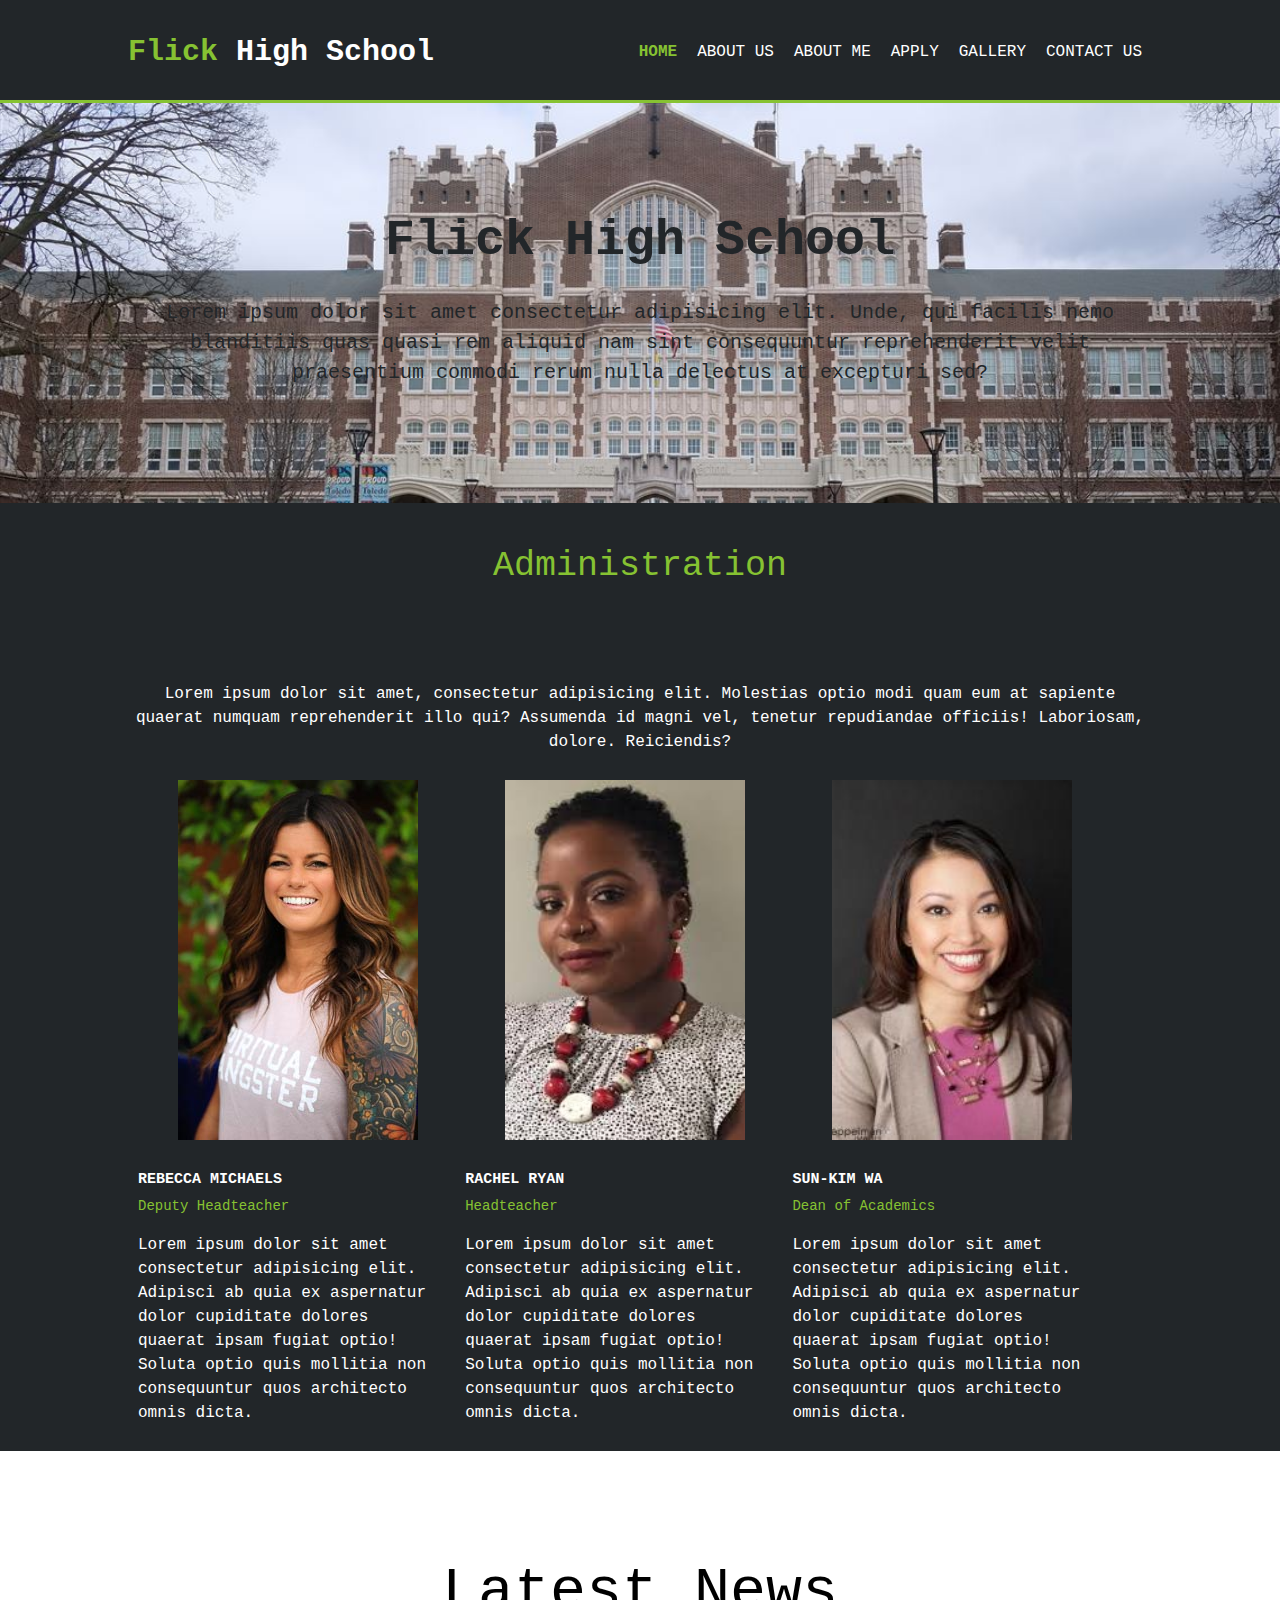
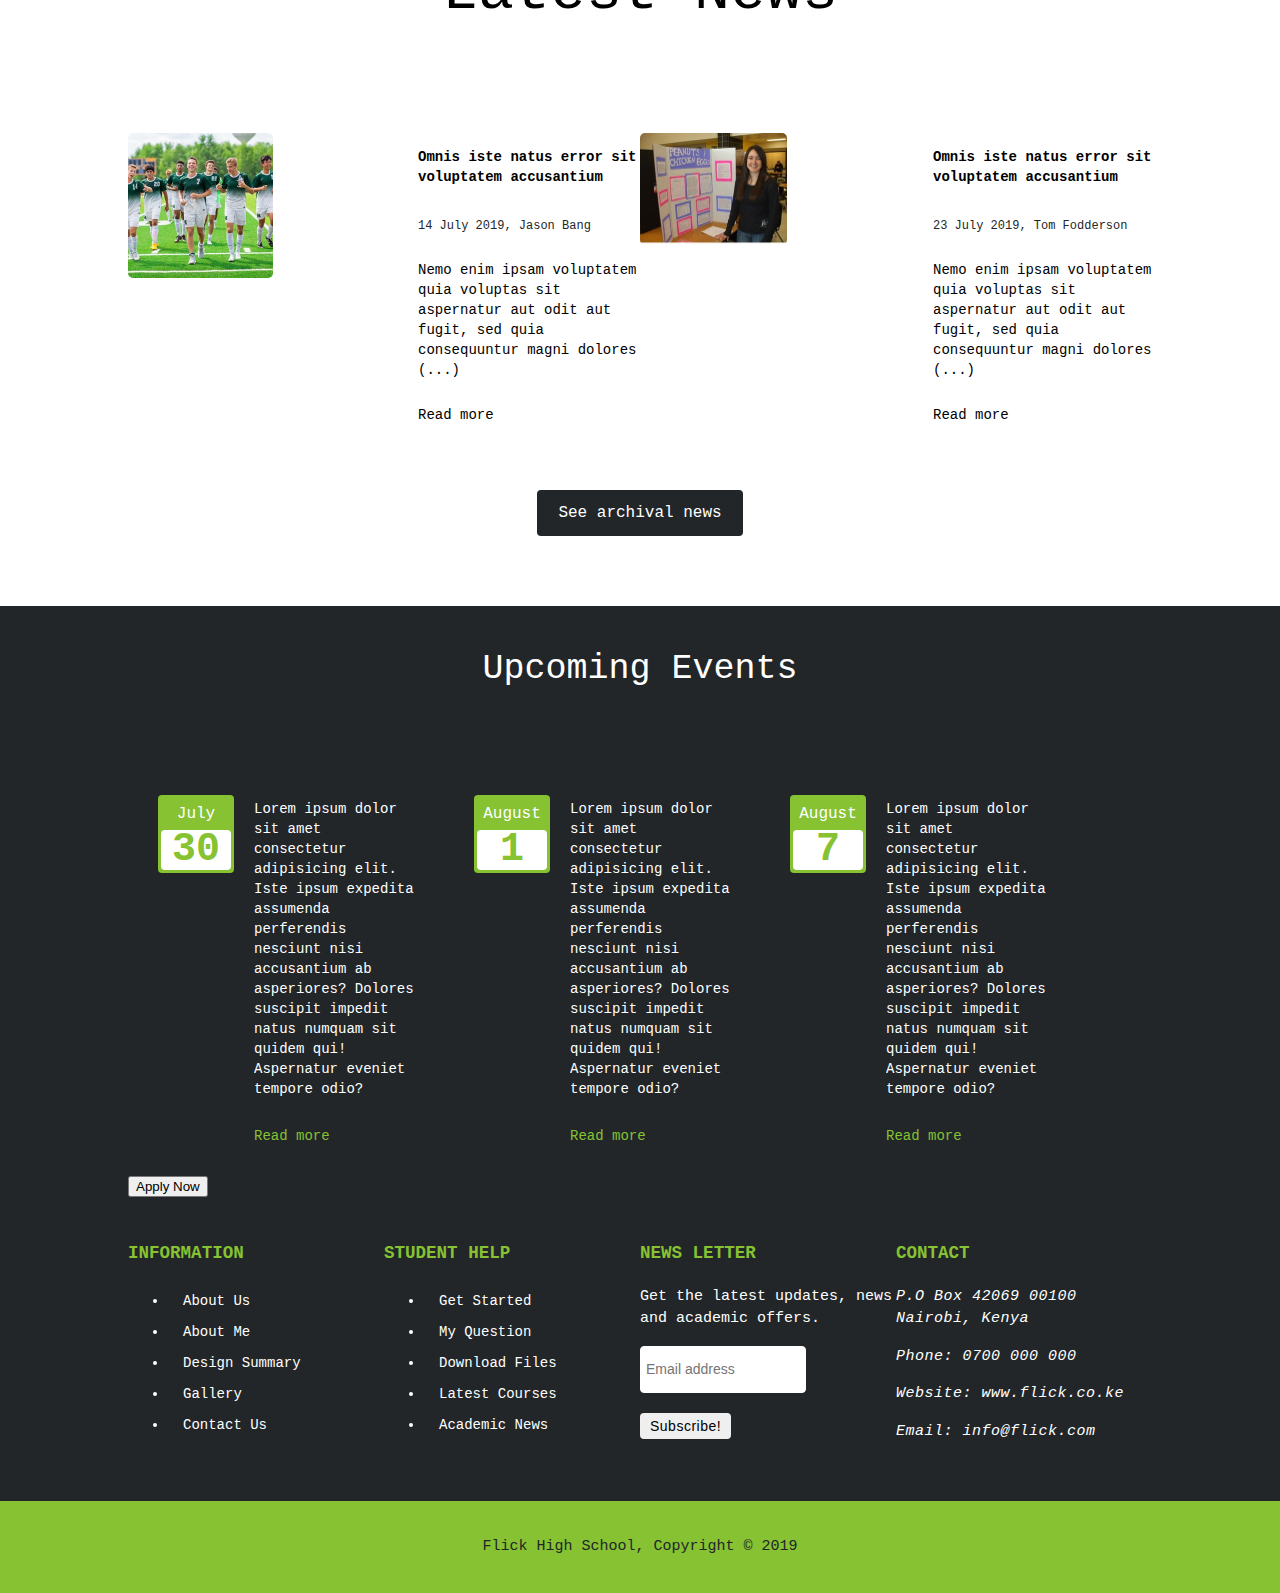
==== index.html @ 2f9829b1 "Minor modifications" ====
<!DOCTYPE html>
<html lang="en">

<head>
    <meta charset="UTF-8">
    <meta name="viewport" content="width=device-width, initial-scale=1.0">
    <meta http-equiv="X-UA-Compatible" content="ie=edge">
    <title>Flick High School | Welcome</title>
    <link rel="stylesheet" href="./resources/css/styles.css">
</head>

<body>
    <header>
        <div class="container">
            <div id="navbar">
                <h1><span class="highlight">Flick </span>High School</h1>
            </div>
            <nav>
                <ul>
                    <li class="current"><a href="index.html">Home</a></li>
                    <li><a href="about.html">About Us</a></li>
                    <li><a href="">About Me</a></li>
                    <li><a href="">Apply</a></li>
                    <li><a href="">Gallery</a></li>
                    <li><a href="">Contact Us</a></li>
                </ul>
            </nav>
        </div>
    </header>

    <section id="showcase">
        <div class="container">
            <h1>Flick High School</h1>
            <p>Lorem ipsum dolor sit amet consectetur adipisicing elit. Unde, qui facilis nemo blanditiis quas quasi rem
                aliquid nam sint consequuntur reprehenderit velit praesentium commodi rerum nulla delectus at excepturi
                sed?</p>
        </div>
    </section>

    <section id="teachers">
        <div class="container">
            <div class="teacher-title">
                <h2>Administration</h2>
                <p>Lorem ipsum dolor sit amet, consectetur adipisicing elit. Molestias optio modi quam eum at sapiente
                    quaerat numquam reprehenderit illo qui? Assumenda id magni vel, tenetur repudiandae officiis!
                    Laboriosam, dolore. Reiciendis?</p>
            </div>
            <div class="single-teacher">
                <figure class="single-teacher-img">
                    <img src="./resources/img/rebecca.jpg" alt="">
                </figure>
                <div class="single-teacher-content">
                    <h4>Rebecca Michaels</h4>
                    <span>Deputy Headteacher</span>
                    <p>Lorem ipsum dolor sit amet consectetur adipisicing elit. Adipisci ab quia ex aspernatur dolor
                        cupiditate dolores quaerat ipsam fugiat optio! Soluta optio quis mollitia non consequuntur quos
                        architecto omnis dicta.</p>
                </div>
            </div>
            <div class="single-teacher">
                <figure class="single-teacher-img">
                    <img src="./resources/img/rachel.jpeg" alt="">
                </figure>
                <div class="single-teacher-content">
                    <h4>Rachel Ryan</h4>
                    <span>Headteacher</span>
                    <p>Lorem ipsum dolor sit amet consectetur adipisicing elit. Adipisci ab quia ex aspernatur dolor
                        cupiditate dolores quaerat ipsam fugiat optio! Soluta optio quis mollitia non consequuntur quos
                        architecto omnis dicta.</p>
                </div>
            </div>
            <div class="single-teacher">
                <figure class="single-teacher-img">
                    <img src="./resources/img/sun.jpg" alt="">
                </figure>
                <div class="single-teacher-content">
                    <h4>Sun-Kim Wa</h4>
                    <span>Dean of Academics</span>
                    <p>Lorem ipsum dolor sit amet consectetur adipisicing elit. Adipisci ab quia ex aspernatur dolor
                        cupiditate dolores quaerat ipsam fugiat optio! Soluta optio quis mollitia non consequuntur quos
                        architecto omnis dicta.</p>
                </div>
            </div>
        </div>
    </section>

    <section class="news">
        <div class="container">
            <h2>Latest News</h2>
            <article>
                <div class="pic"><img src="./resources/img/soccer.jpg" alt=""></div>
                <div class="info">
                    <h4>Omnis iste natus error sit voluptatem accusantium </h4>
                    <p class="date">14 July 2019, Jason Bang</p>
                    <p>Nemo enim ipsam voluptatem quia voluptas sit aspernatur aut odit aut fugit, sed quia consequuntur
                        magni dolores (...)</p>
                    <a class="more" href="#">Read more</a>
                </div>
            </article>
            <article>
                <div class="pic"><img src="./resources/img/sciencefair.jpg" alt=""></div>
                <div class="info">
                    <h4>Omnis iste natus error sit voluptatem accusantium </h4>
                    <p class="date">23 July 2019, Tom Fodderson</p>
                    <p>Nemo enim ipsam voluptatem quia voluptas sit aspernatur aut odit aut fugit, sed quia consequuntur
                        magni dolores (...)</p>
                    <a class="more" href="#">Read more</a>
                </div>
            </article>
            <div class="btn-holder">
                <a class="btn" href="#">See archival news</a>
            </div>
        </div>
    </section>

    <section class="events">
        <div class="container">
            <h2>Upcoming Events</h2>
            <article>
                <div class="current-date">
                    <p>July</p>
                    <p class="date">30</p>
                </div>
                <div class="info">
                    <p>Lorem ipsum dolor sit amet consectetur adipisicing elit. Iste ipsum expedita assumenda
                        perferendis nesciunt nisi accusantium ab asperiores? Dolores suscipit impedit natus numquam sit
                        quidem qui! Aspernatur eveniet tempore odio?</p>
                    <a class="more" href="#">Read more</a>
                </div>
            </article>
            <article>
                <div class="current-date">
                    <p>August</p>
                    <p class="date">1</p>
                </div>
                <div class="info">
                    <p>Lorem ipsum dolor sit amet consectetur adipisicing elit. Iste ipsum expedita assumenda
                        perferendis nesciunt nisi accusantium ab asperiores? Dolores suscipit impedit natus numquam sit
                        quidem qui! Aspernatur eveniet tempore odio?</p>
                    <a class="more" href="#">Read more</a>
                </div>
            </article>
            <article>
                <div class="current-date">
                    <p>August</p>
                    <p class="date">7</p>
                </div>
                <div class="info">
                    <p>Lorem ipsum dolor sit amet consectetur adipisicing elit. Iste ipsum expedita assumenda
                        perferendis nesciunt nisi accusantium ab asperiores? Dolores suscipit impedit natus numquam sit
                        quidem qui! Aspernatur eveniet tempore odio?</p>
                    <a class="more" href="#">Read more</a>
                </div>
            </article>
        </div>
    </section>

    <section id="apply-button">
        <div class="container">
            <button class="apply-btn">Apply Now</button>
        </div>
    </section>

    <section id="bottom-banner">
        <div class="container">
            <div class="banner-widget">
                <h3>Information</h3>
                <ul>
                    <li><a href="">About Us</a></li>
                    <li><a href="">About Me</a></li>
                    <li><a href="">Design Summary</a></li>
                    <li><a href="">Gallery</a></li>
                    <li><a href="">Contact Us</a></li>
                </ul>
            </div>
            <div class="banner-widget">
                <h3>Student Help</h3>
                <ul>
                    <li><a href="">Get Started</a></li>
                    <li><a href="">My Question</a></li>
                    <li><a href="">Download Files</a></li>
                    <li><a href="">Latest Courses</a></li>
                    <li><a href="">Academic News</a></li>
                </ul>
            </div>
            <div class="banner-widget">
                <h3>News Letter</h3>
                <p>Get the latest updates, news and academic offers.</p>
                <form class="subscribe-form">
                    <input type="email" placeholder="Email address">
                    <button class="subscribe-btn" type="submit">Subscribe!</button>
                </form>
            </div>
            <div class="banner-widget">
                <h3>Contact</h3>
                <address>
                    <p>P.O Box 42069 00100 Nairobi, Kenya</p>
                    <p>Phone: 0700 000 000</p>
                    <p>Website: www.flick.co.ke</p>
                    <p>Email: info@flick.com</p>
                </address>
            </div>
        </div>
    </section>

    <footer>
        <p>Flick High School, Copyright &copy; 2019</p>
    </footer>
</body>

</html>
---- resources/css/styles.css ----
body {
    font: 15px/1.5 'Courier New', Courier, monospace;
    padding: 0;
    margin: 0;
    background-color: #222629
}

/*Global*/

.container {
    width: 80%;
    margin: auto;
    overflow: hidden;
}

/*Header*/

header {
    background: #222629;
    color: #ffffff;
    padding-top: 30px;
    min-height: 70px;
    border-bottom: #86C232 3px solid;
}

header a {
    color: #ffffff;
    text-decoration: none;
    text-transform: uppercase;
    font-size: 16px;
}

header ul {
    margin: 0;
    padding: 0;
}

header li {
    float: left;
    display: inline;
    padding: 0 10px;
}

header #navbar {
    float: left;
}

header #navbar h1 {
    margin: 0;
}

header nav {
    float: right;
    margin-top: 10px;
}

header .highlight, header .current a {
    color: #86C232;
    font-weight: bold;
}

header a:hover {
    color: #86C232;
    font-weight: bold;
}

/*Showcase*/

#showcase {
    background: url("../img/showcase.jpeg") no-repeat 0 -100px;
    min-height: 400px;
    text-align: center;
    color: #222629;
    background-size: cover;
}

#showcase h1 {
    margin-top: 100px;
    font-size: 50px;
    margin-bottom: 10px;
}

#showcase p {
    font-size: 20px;
}

/*Banner*/

#banner {
    margin-top: 20px;
}

#banner .box {
    float: left;
    width: 30%;
    padding: 10px;
    text-align: center;
}

#banner .box img {
    width: 90px;
    border-radius: 50%;
    object-fit: cover;
}

#banner .box h3 {
    color: #86C232;
}

#banner .box p {
    color: #ffffff;
}

footer {
    padding: 20px;
    margin-top: 20px;
    color: #222629;
    background-color: #86C232;
    text-align: center;
}

/*Main section of about us*/

#main {
    margin-top: 20px;
    padding: 10px;
    text-align: center;
    color: #ffffff;
    font-size: 18px;
}

#main h1 {
    color: #86C232;
    font-size: 40px;
}

#departments {
    background-color: #ffffff;
}

#departments h1 {
    color: #86C232;
    font-size: 18px;
    text-align: center;
}

#departments p {
    text-align: center;
    font-size: 16px;
}

#gallery div {
    display: inline-block;
}

#facility {
    background-color: #222629;
}

#facilities {
    text-align: center;
}

#facilities h1 {
    color: #86C232;
}

/*Bottom banner*/

#bottom-banner {
    color: #ffffff;
    background-color: #222629;
    padding: 20px;
    display: inline;
}

#bottom-banner .banner-widget {
    float: left;
    width: 25%;
}

#bottom-banner .banner-widget h3 {
    color: #86C232;
    margin-bottom: 20px;
    text-transform: uppercase;
}

#bottom-banner .banner-widget a:hover {
    color: #86C232;
    font-weight: bold;
}

#bottom-banner .banner-widget ul li a {
    color: #ffffff;
    display: inline-block;
    font-size: 14px;
    font-weight: normal;
    padding: 5px 0 5px 15px;
    position: relative;
    text-transform: capitalize;
    transition: all 0.5s;
    text-decoration: none;
    margin: 0;
}

#bottom-banner .banner-widget .subscribe-form input[type="email"] {
    border: 1px solid #ffffff;
    border-radius: 4px;
    color: #000000;
    font-size: 14px;
    height: 35px;
    width: 60%;
    margin-bottom: 20px;
    padding: 5px;
}

#bottom-banner .banner-widget .subscribe-btn {
    color: #000000;
    border: medium none;
    border-radius: 4px;
    font-size: 14px;
    letter-spacing: 0.5px;
    padding: 5px 10px;
}

#bottom-banner .banner-widget address p {
    font-weight: lighter;
    letter-spacing: 0.5px;
}

/*About us */

#about-us {
    color: #222629;
    background-color: #ffffff;
    padding: 20px;
    display: block;
}

#about-us h2 {
    font-size: 35px;
    margin-bottom: 20px;
    text-align: left;
}

#about-us ul {
    margin-left: 25px;
    margin-bottom: 15px;
}

#about-us li {
    line-height: 30px;
    list-style: circle;
    margin-left: 25px;
    margin-bottom: 15px;
}

#about-us .about-us-text {
    display: block;
}

#about-us img {
    float: right;
    width: 45%;
}

.events {
    padding: 30px 0 40px 0;
    display: inline;
}

.events h2 {
    text-align: center;
    font-size: 35px;
    text-transform: capitalize;
    color: #ffffff;
}

.events article {
    width: 25%;
    float: left;
    padding: 0 30px;
    font-size: 14px;
    line-height: 20px;
    padding-bottom: 30px;
    color: #ffffff;
}

.current-date {
    width: 70px;
    float: left;
    border-radius: 4px;
    background-color: #86C232;
    margin-right: 20px;
    margin-top: 10px;
    text-align: center;
    color: #ffffff;
    font-size: 16px;
    padding: 3px;
    line-height: 0px;
}

.current-date .date {
    background-color: #ffffff;
    color: #86C232;
    font-size: 40px;
    border-radius: 4px;
    line-height: 40px;
    margin-top: 5px;
    margin-bottom: 0px;
    font-weight: bold;
}

.events .info {
    overflow: hidden;
}

.events .info p {
    padding-bottom: 13px;
    min-height: 153px;
}

.events .info a {
    color: #86C232;
    text-decoration: none;
}

/*Contact page*/

#contact {
    display: inline;
    padding: 100px 0;
}

#contact .contact-title {
    color: #ffffff;
    text-align: center;
}

#contact h2 {
    font-size: 40px;
}

#contact label {
    display: block;
    color: #ffffff;
}

#contact label .required {
    color: #86C232;
}

#contact input[type="text"], input[type="email"], input[type="url"] {
    border: none;
    border: 1px solid #000000;
    color: #222629;
    margin-bottom: 10px;
    height: 35px;
    padding: 5px;
    width: 100%;
}

#contact button {
    color: #000000;
    border: medium none;
    border-radius: 4px;
    font-size: 14px;
    letter-spacing: 0.5px;
    padding: 5px 10px;
}

/*Teacher section*/

#teachers .single-teacher {
    float: left;
    width: 30%;
    padding: 10px;
}

#teachers .single-teacher-content {
    display: inline-block;
}

#teachers .single-teacher-img {
    display: inline;
    position: relative;
}
#teachers .teacher-title p{
    text-align: center;
    color: #ffffff;
} 

#teachers p {
    font-size: 16px;
    color: #ffffff;
}

#teachers span {
    color: #86C232;
    display: block;
    font-size: 14px;
    margin-bottom: 8px;
    margin-top: 5px;
}

#teachers h2 {
    text-align: center;
    font-size: 35px;
    color: #86C232;
}

#teachers h4 {
    margin-bottom: 0;
    margin-top: 20px;
    text-transform: uppercase;
    color: #ffffff;
}

#teachers img {
    width: 240px;
    height: 360px;
}

/*News*/
.news {
	overflow: hidden;
	background: #ffffff;
    padding: 57px 0 70px 0;
}

.news h1,
h2 {
	color: #000000;
	font-size: 60px;
	line-height: 68px;
	font-weight: 300;
	text-align: center;
	padding-bottom: 53px;
}

.news h1 {
	text-align: left;
    padding-bottom: 18px;
}

.news article {
    float: left;
    width: 50%;
}

.news a{
    text-decoration: none;
}

.news a:hover{
    color: #86C232;
}

.news .pic {
	float: left;
    margin-top: 4px;
}

.news .pic img {
    border-radius: 5px;
    width: 50%;
}

.news .info {
	overflow: hidden;
	color: #000000;
	font-size: 14px;
	line-height: 20px;
}

.news .info h4 {
	color: #000000;
	font-size: 14px;
	line-height: 20px;
    font-weight: bold;
    padding-bottom: 10px;
}

.news .info .date {
	color: #222629;
	font-size: 12px;
	line-height: 20px;
	padding-bottom: 10px;
}

.news .info p {
	padding-bottom: 11px;
}

.news .more {
	padding-right: 23px;
	color: #000000;
}

.more {
	padding-right: 23px;
	color: #000000;
}

.btn-holder {
	text-align: center;
	clear: both;
	padding: 65px 0 0 0;
}

a.btn,
.btn {
	color: #ffffff;
	border-radius: 4px;
	background: #222629;
	font-size: 16px;
	height: 46px;
	line-height: 46px;
	display: inline-block;
	padding: 0 21px;
	border: none;
}

/*Blog*/
#blog{
    padding: 100px 0;
    background-color: #ffffff;
}



#blog article{
    float: left;
    width: 30%;
    padding: 15px;
}

#blog .blog-meta a{
    color: #000000;
    text-decoration: none;
    display: inline-block;
    letter-spacing: 0.5px;
    margin-right: 10px;
}

#blog .blog-meta a:hover{
    color: #86C232;
}

#blog .blog-description a{
    color: #000000;
    text-decoration: none;
    display: inline-block;
    letter-spacing: 0.5px;
    margin-right: 10px;
}

#blog .blog-description a:hover{
    color: #86C232;
}

#blog .blog-title{
    text-align: center;
}

#blog img{
   width: 80%;
   height: 80%
}

#blog .blog-description p {
    font-size: 15px;
    letter-spacing: 0.3px;
    line-height: 1.7;
}
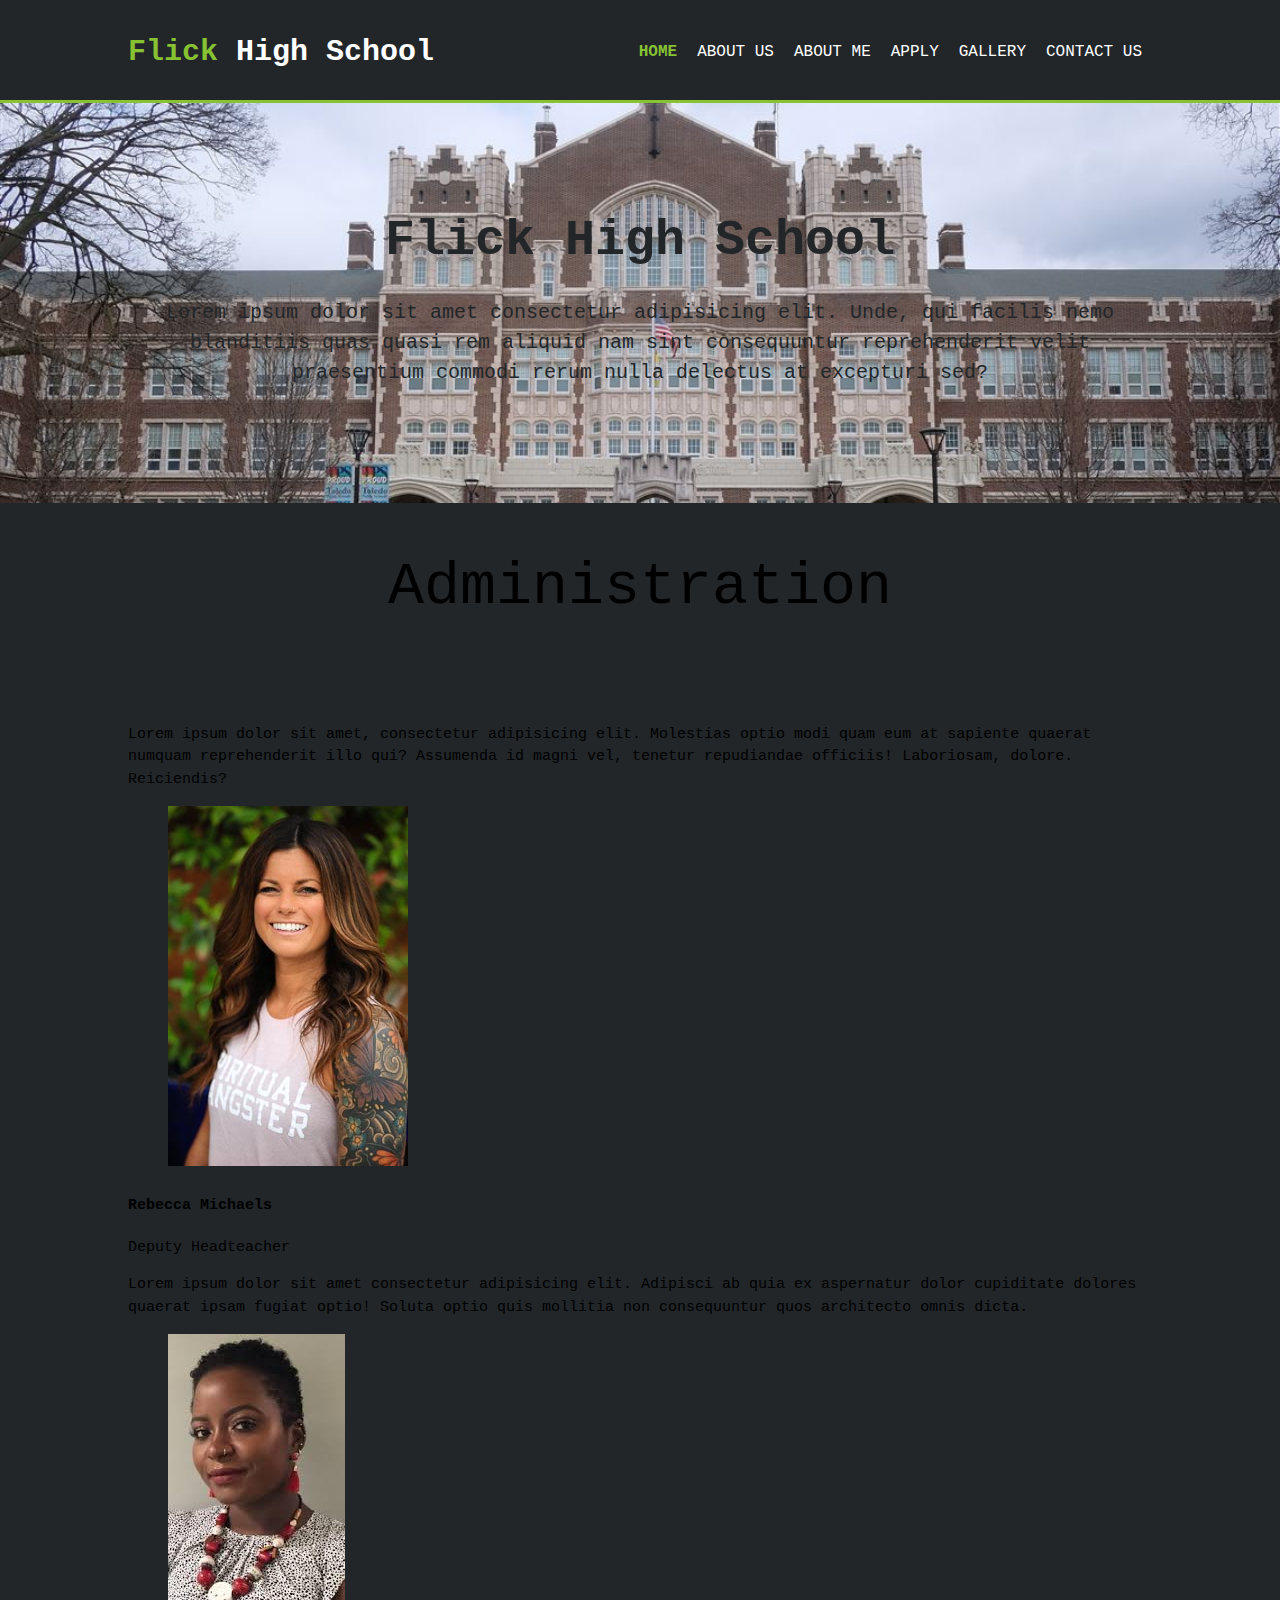
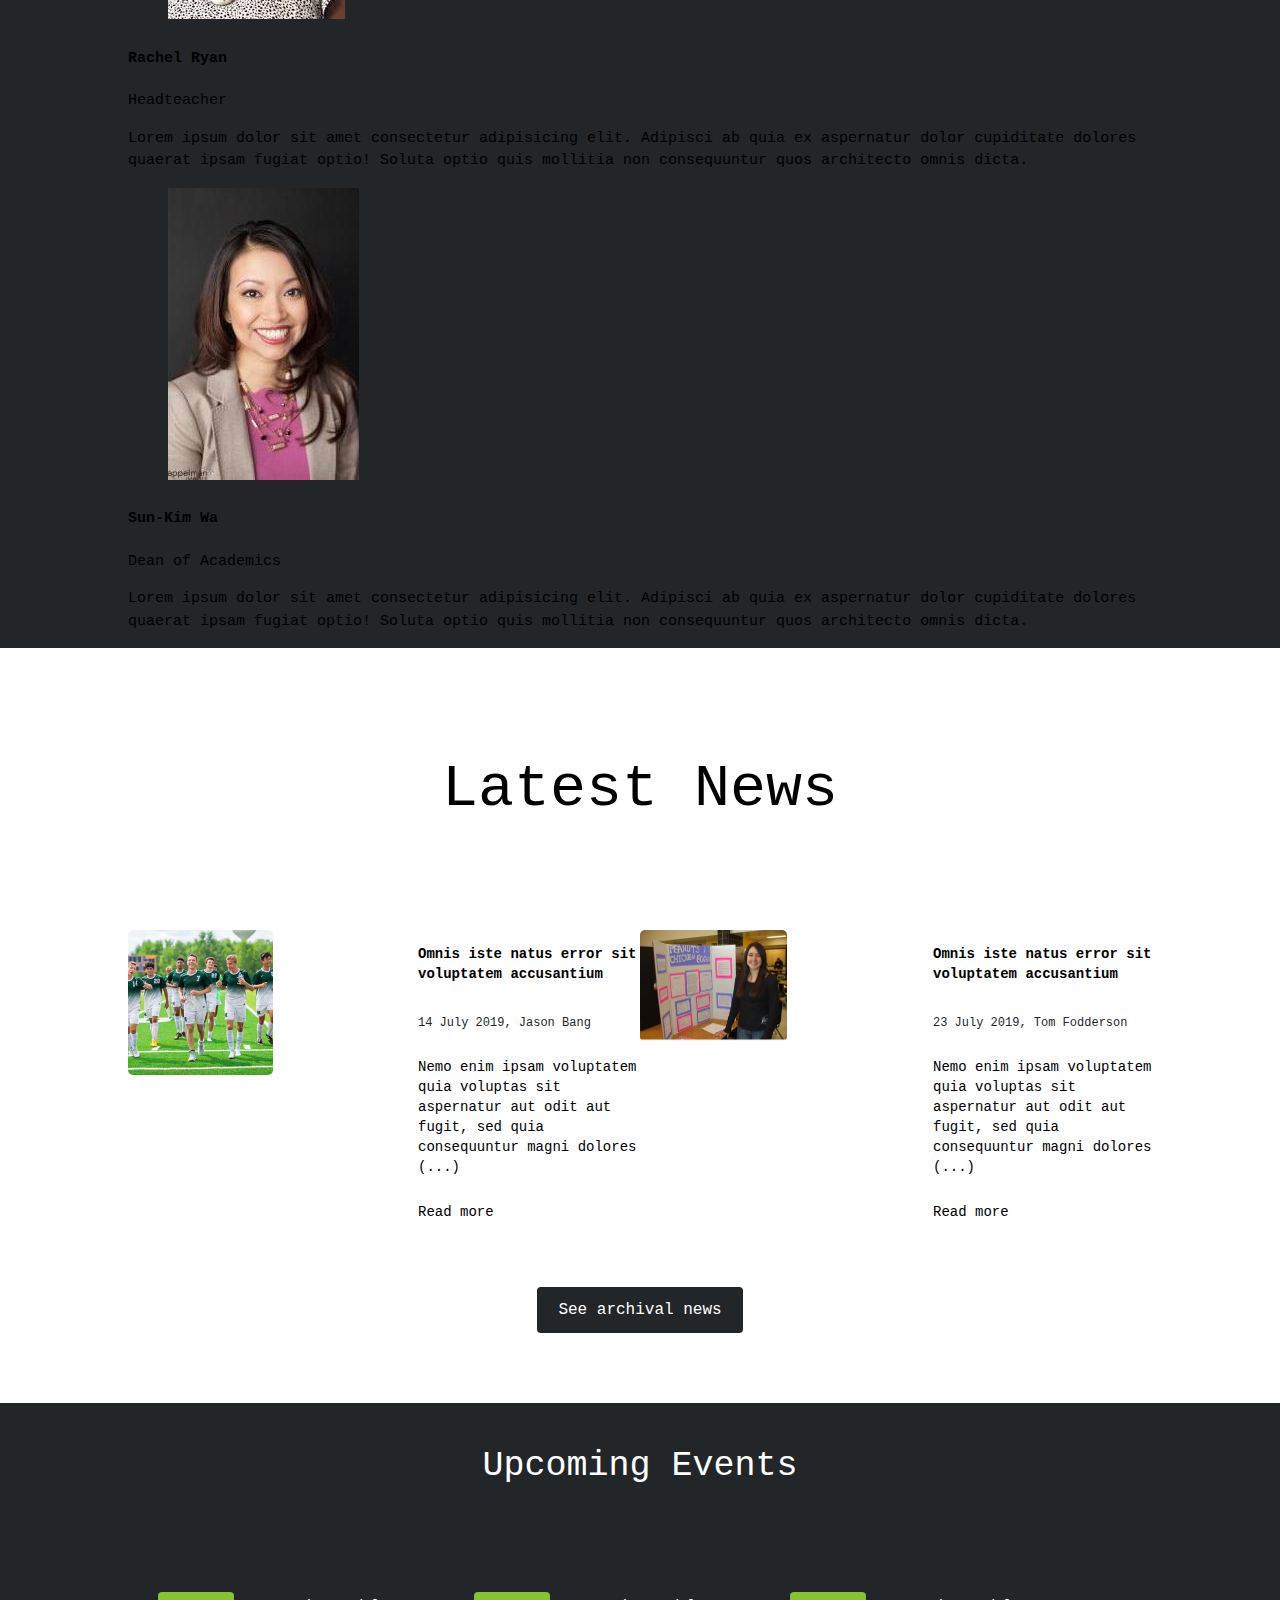
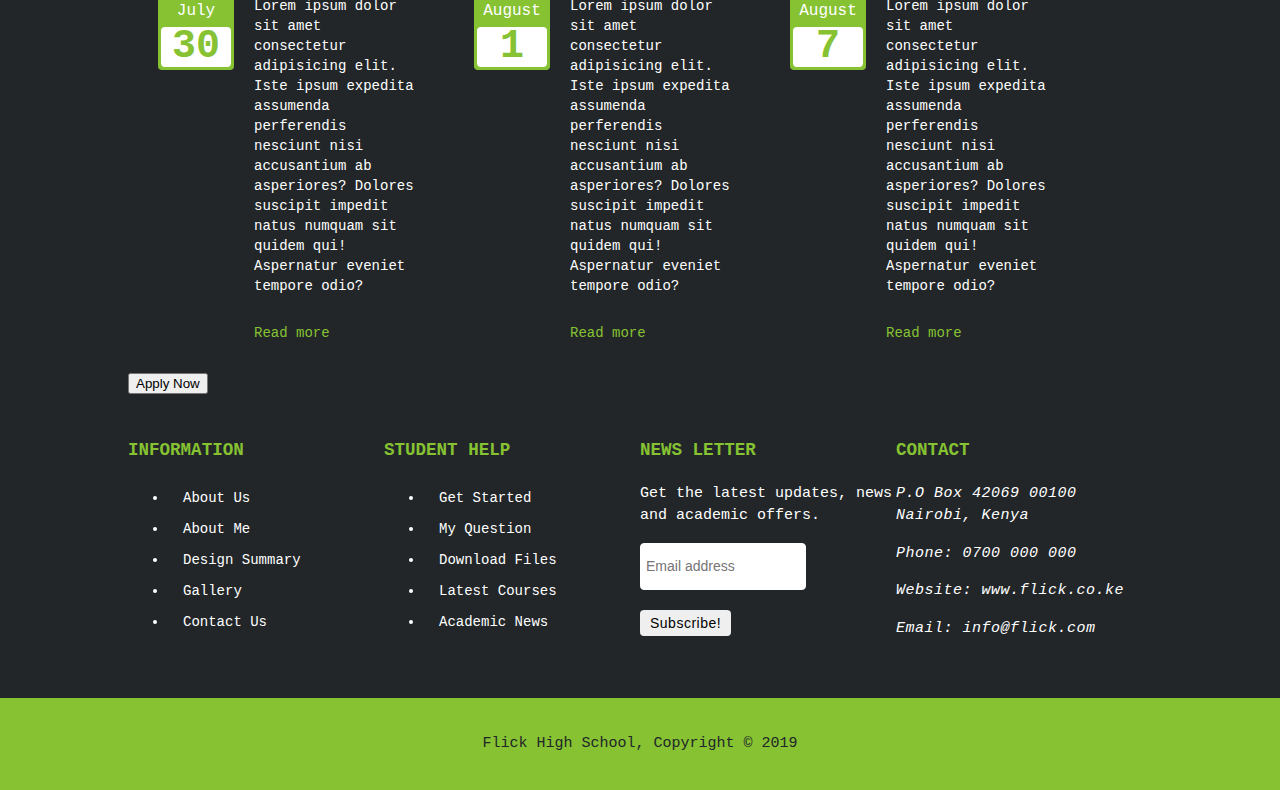
==== commit b28c9bc8: "Add favicons" ====
--- a/index.html
+++ b/index.html
@@ -7,6 +7,7 @@
     <meta http-equiv="X-UA-Compatible" content="ie=edge">
     <title>Flick High School | Welcome</title>
     <link rel="stylesheet" href="./resources/css/styles.css">
+    <link rel="icon" type="image/png" href="./resources/img/favicon.png"/>
 </head>
 
 <body>
@@ -19,10 +20,10 @@
                 <ul>
                     <li class="current"><a href="index.html">Home</a></li>
                     <li><a href="about.html">About Us</a></li>
-                    <li><a href="">About Me</a></li>
-                    <li><a href="">Apply</a></li>
-                    <li><a href="">Gallery</a></li>
-                    <li><a href="">Contact Us</a></li>
+                    <li><a href="about-me.html">About Me</a></li>
+                    <li><a href="apply.html">Apply</a></li>
+                    <li><a href="gallery.html">Gallery</a></li>
+                    <li><a href="contact.html">Contact Us</a></li>
                 </ul>
             </nav>
         </div>
@@ -37,19 +38,19 @@
         </div>
     </section>
 
-    <section id="teachers">
-        <div class="container">
-            <div class="teacher-title">
+    <section id="admin">
+        <div class="container">
+            <div class="admin-title">
                 <h2>Administration</h2>
                 <p>Lorem ipsum dolor sit amet, consectetur adipisicing elit. Molestias optio modi quam eum at sapiente
                     quaerat numquam reprehenderit illo qui? Assumenda id magni vel, tenetur repudiandae officiis!
                     Laboriosam, dolore. Reiciendis?</p>
             </div>
-            <div class="single-teacher">
-                <figure class="single-teacher-img">
+            <div class="single-admin">
+                <figure class="single-admin-img">
                     <img src="./resources/img/rebecca.jpg" alt="">
                 </figure>
-                <div class="single-teacher-content">
+                <div class="single-admin-content">
                     <h4>Rebecca Michaels</h4>
                     <span>Deputy Headteacher</span>
                     <p>Lorem ipsum dolor sit amet consectetur adipisicing elit. Adipisci ab quia ex aspernatur dolor
@@ -57,11 +58,11 @@
                         architecto omnis dicta.</p>
                 </div>
             </div>
-            <div class="single-teacher">
-                <figure class="single-teacher-img">
+            <div class="single-admin">
+                <figure class="single-admin-img">
                     <img src="./resources/img/rachel.jpeg" alt="">
                 </figure>
-                <div class="single-teacher-content">
+                <div class="single-admin-content">
                     <h4>Rachel Ryan</h4>
                     <span>Headteacher</span>
                     <p>Lorem ipsum dolor sit amet consectetur adipisicing elit. Adipisci ab quia ex aspernatur dolor
@@ -69,11 +70,11 @@
                         architecto omnis dicta.</p>
                 </div>
             </div>
-            <div class="single-teacher">
-                <figure class="single-teacher-img">
+            <div class="single-admin">
+                <figure class="single-admin-img">
                     <img src="./resources/img/sun.jpg" alt="">
                 </figure>
-                <div class="single-teacher-content">
+                <div class="single-admin-content">
                     <h4>Sun-Kim Wa</h4>
                     <span>Dean of Academics</span>
                     <p>Lorem ipsum dolor sit amet consectetur adipisicing elit. Adipisci ab quia ex aspernatur dolor
@@ -94,7 +95,7 @@
                     <p class="date">14 July 2019, Jason Bang</p>
                     <p>Nemo enim ipsam voluptatem quia voluptas sit aspernatur aut odit aut fugit, sed quia consequuntur
                         magni dolores (...)</p>
-                    <a class="more" href="#">Read more</a>
+                    <a class="more" href="https://www.usiu.ac.ke/news-updates/">Read more</a>
                 </div>
             </article>
             <article>
@@ -104,11 +105,11 @@
                     <p class="date">23 July 2019, Tom Fodderson</p>
                     <p>Nemo enim ipsam voluptatem quia voluptas sit aspernatur aut odit aut fugit, sed quia consequuntur
                         magni dolores (...)</p>
-                    <a class="more" href="#">Read more</a>
+                    <a class="more" href="https://www.usiu.ac.ke/news-updates/">Read more</a>
                 </div>
             </article>
             <div class="btn-holder">
-                <a class="btn" href="#">See archival news</a>
+                <a class="btn" href="https://www.usiu.ac.ke/news-updates/">See archival news</a>
             </div>
         </div>
     </section>
@@ -125,7 +126,7 @@
                     <p>Lorem ipsum dolor sit amet consectetur adipisicing elit. Iste ipsum expedita assumenda
                         perferendis nesciunt nisi accusantium ab asperiores? Dolores suscipit impedit natus numquam sit
                         quidem qui! Aspernatur eveniet tempore odio?</p>
-                    <a class="more" href="#">Read more</a>
+                    <a class="more" href="https://www.usiu.ac.ke/dept-news-events-activities">Read more</a>
                 </div>
             </article>
             <article>
@@ -137,7 +138,7 @@
                     <p>Lorem ipsum dolor sit amet consectetur adipisicing elit. Iste ipsum expedita assumenda
                         perferendis nesciunt nisi accusantium ab asperiores? Dolores suscipit impedit natus numquam sit
                         quidem qui! Aspernatur eveniet tempore odio?</p>
-                    <a class="more" href="#">Read more</a>
+                    <a class="more" href="https://www.usiu.ac.ke/dept-news-events-activities">Read more</a>
                 </div>
             </article>
             <article>
@@ -149,7 +150,7 @@
                     <p>Lorem ipsum dolor sit amet consectetur adipisicing elit. Iste ipsum expedita assumenda
                         perferendis nesciunt nisi accusantium ab asperiores? Dolores suscipit impedit natus numquam sit
                         quidem qui! Aspernatur eveniet tempore odio?</p>
-                    <a class="more" href="#">Read more</a>
+                    <a class="more" href="https://www.usiu.ac.ke/dept-news-events-activities"">Read more</a>
                 </div>
             </article>
         </div>
@@ -166,21 +167,21 @@
             <div class="banner-widget">
                 <h3>Information</h3>
                 <ul>
-                    <li><a href="">About Us</a></li>
-                    <li><a href="">About Me</a></li>
-                    <li><a href="">Design Summary</a></li>
-                    <li><a href="">Gallery</a></li>
-                    <li><a href="">Contact Us</a></li>
+                    <li><a href="about.html">About Us</a></li>
+                    <li><a href="about-me.html">About Me</a></li>
+                    <li><a href="design.html">Design Summary</a></li>
+                    <li><a href="gallery.html">Gallery</a></li>
+                    <li><a href="contact.html">Contact Us</a></li>
                 </ul>
             </div>
             <div class="banner-widget">
                 <h3>Student Help</h3>
                 <ul>
-                    <li><a href="">Get Started</a></li>
-                    <li><a href="">My Question</a></li>
-                    <li><a href="">Download Files</a></li>
-                    <li><a href="">Latest Courses</a></li>
-                    <li><a href="">Academic News</a></li>
+                    <li><a href="https://www.usiu.ac.ke/">Get Started</a></li>
+                    <li><a href="https://www.usiu.ac.ke/faqs-for-prospective-students/">My Question</a></li>
+                    <li><a href="https://www.usiu.ac.ke/resource-downloads/">Download Files</a></li>
+                    <li><a href="https://www.usiu.ac.ke/programs/">Latest Courses</a></li>
+                    <li><a href="https://www.usiu.ac.ke/news-updates/">Academic News</a></li>
                 </ul>
             </div>
             <div class="banner-widget">
--- a/resources/css/styles.css
+++ b/resources/css/styles.css
@@ -369,23 +369,23 @@
     padding: 5px 10px;
 }
 
-/*Teacher section*/
-
-#teachers .single-teacher {
+/*teachers section*/
+
+#teachers .single-teachers {
     float: left;
     width: 30%;
     padding: 10px;
 }
 
-#teachers .single-teacher-content {
+#teachers .single-teachers-content {
     display: inline-block;
 }
 
-#teachers .single-teacher-img {
+#teachers .single-teachers-img {
     display: inline;
     position: relative;
 }
-#teachers .teacher-title p{
+#teachers .teachers-title p{
     text-align: center;
     color: #ffffff;
 } 
@@ -572,4 +572,60 @@
     font-size: 15px;
     letter-spacing: 0.3px;
     line-height: 1.7;
+}
+
+/*Teacher section*/
+
+#teachers{
+    background-color: #ffffff;
+}
+
+#teachers .single-teacher {
+    float: left;
+    width: 30%;
+    padding: 10px;
+}
+
+#teachers .single-teacher-content {
+    display: inline-block;
+}
+
+#teachers .single-teacher-img {
+    display: inline;
+    position: relative;
+}
+#teachers .teacher-title p{
+    text-align: center;
+    color: #000000;
+} 
+
+#teachers p {
+    font-size: 16px;
+    color: #000000;
+}
+
+#teachers span {
+    color: #000000;
+    display: block;
+    font-size: 14px;
+    margin-bottom: 8px;
+    margin-top: 5px;
+}
+
+#teachers h2 {
+    text-align: center;
+    font-size: 35px;
+    color: #000000;
+}
+
+#teachers h4 {
+    margin-bottom: 0;
+    margin-top: 20px;
+    text-transform: uppercase;
+    color: #86C232;
+}
+
+#teachers img {
+    width: 240px;
+    height: 360px;
 }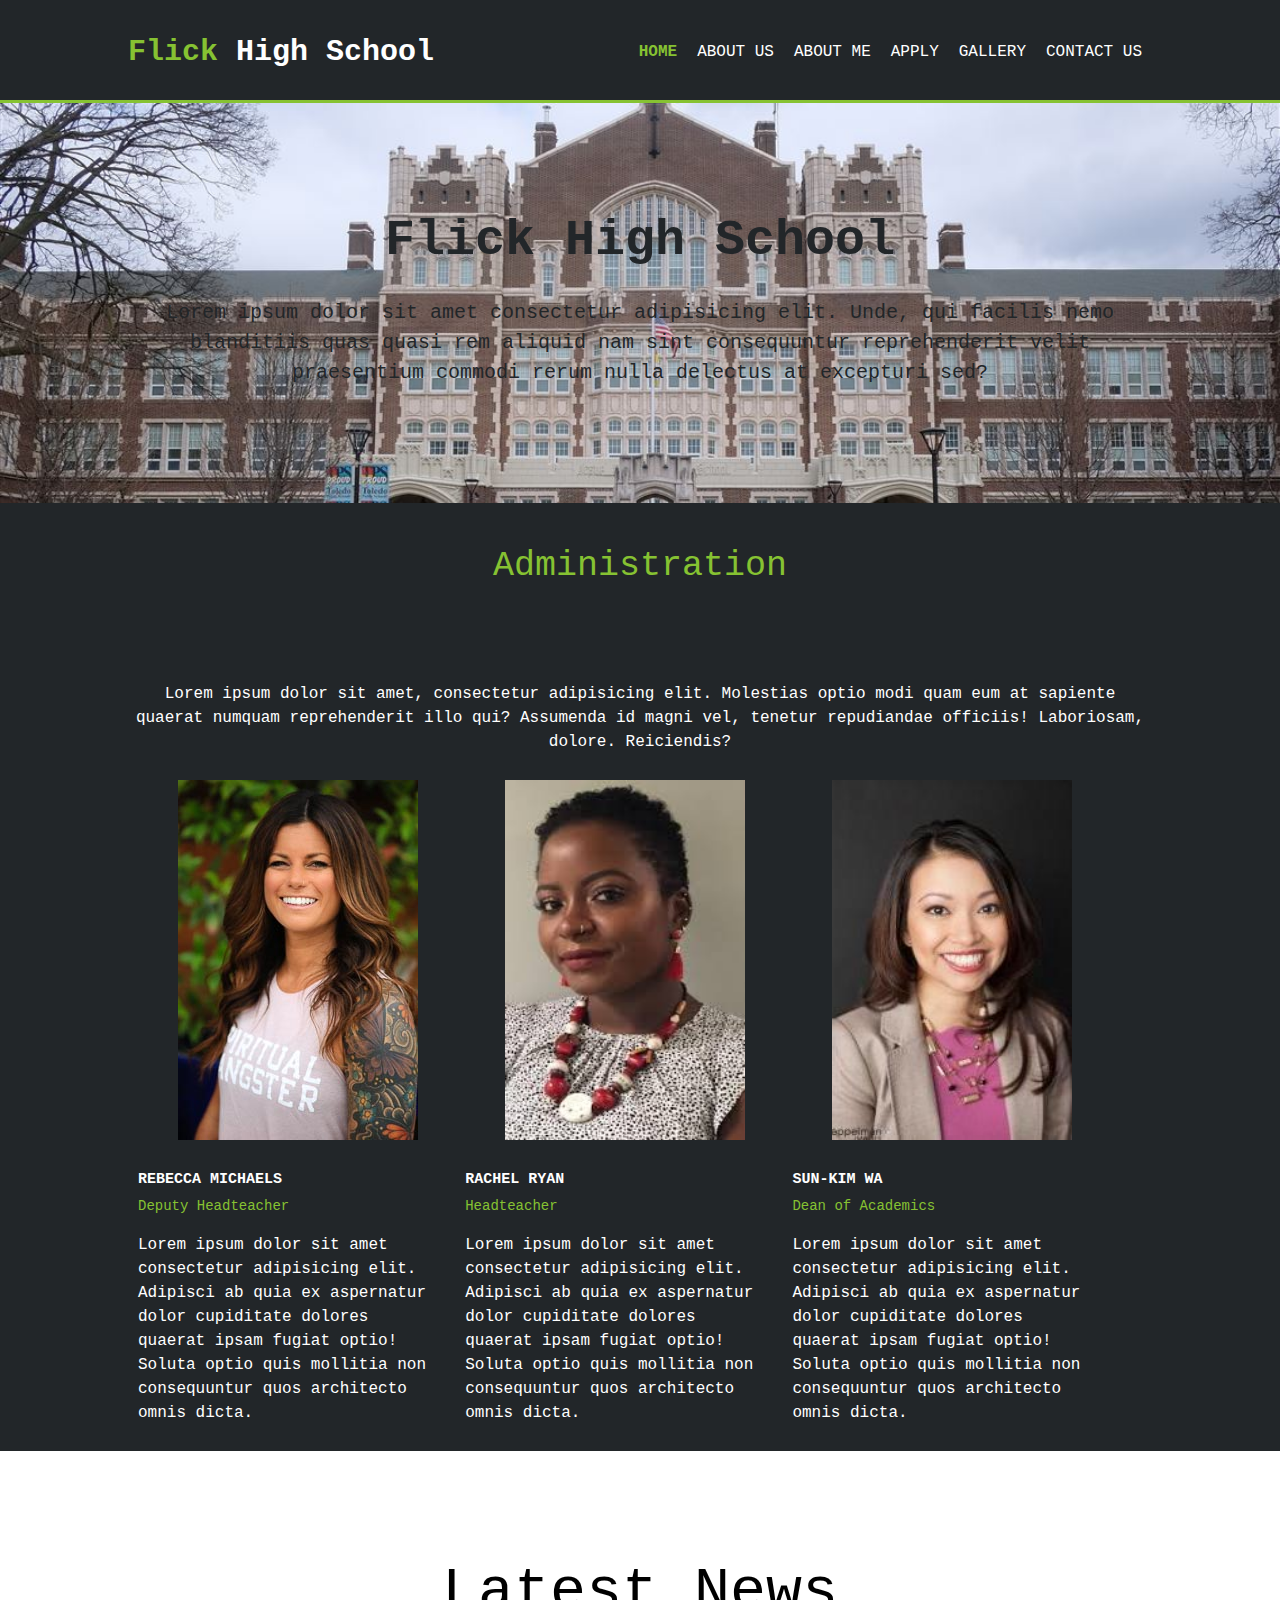
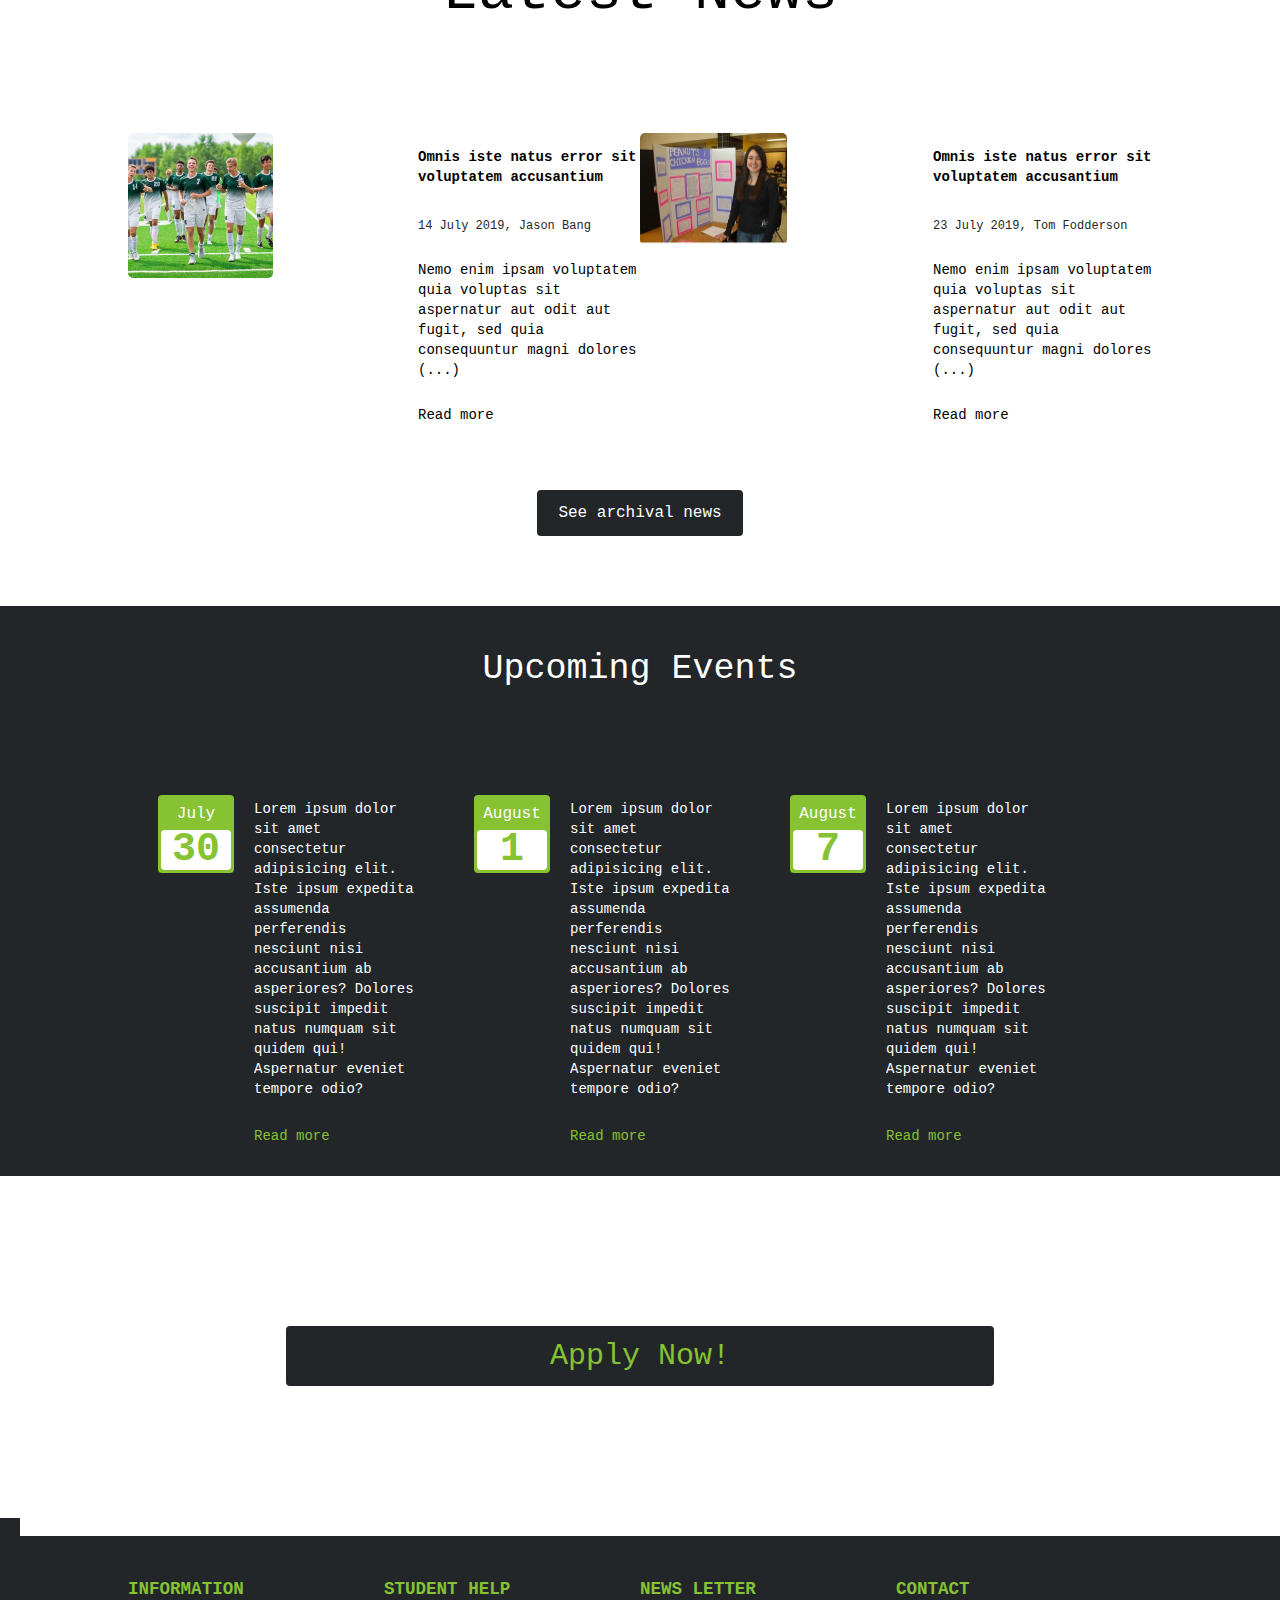
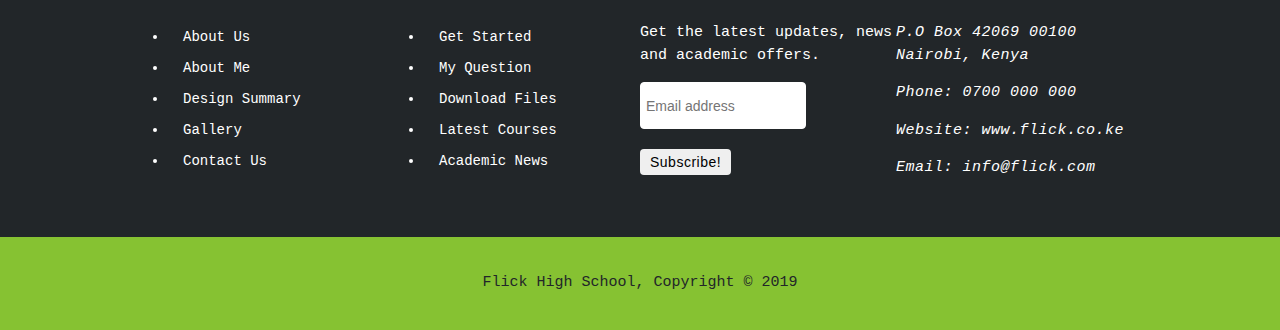
==== commit df374ddf: "About page" ====
--- a/index.html
+++ b/index.html
@@ -7,7 +7,7 @@
     <meta http-equiv="X-UA-Compatible" content="ie=edge">
     <title>Flick High School | Welcome</title>
     <link rel="stylesheet" href="./resources/css/styles.css">
-    <link rel="icon" type="image/png" href="./resources/img/favicon.png"/>
+    <link rel="icon" type="image/png" href="./resources/img/favicon.png" />
 </head>
 
 <body>
@@ -156,9 +156,11 @@
         </div>
     </section>
 
-    <section id="apply-button">
-        <div class="container">
-            <button class="apply-btn">Apply Now</button>
+    <section id="apply-btn-home">
+        <div class="container">
+            <div class="apply-btn">
+                <a class="btn" href="apply.html">Apply Now!</a>
+            </div>
         </div>
     </section>
 
--- a/resources/css/styles.css
+++ b/resources/css/styles.css
@@ -369,33 +369,33 @@
     padding: 5px 10px;
 }
 
-/*teachers section*/
-
-#teachers .single-teachers {
+/*Admin section*/
+
+#admin .single-admin {
     float: left;
     width: 30%;
     padding: 10px;
 }
 
-#teachers .single-teachers-content {
+#admin .single-admin-content {
     display: inline-block;
 }
 
-#teachers .single-teachers-img {
+#admin .single-admin-img {
     display: inline;
     position: relative;
 }
-#teachers .teachers-title p{
+#admin .admin-title p{
     text-align: center;
     color: #ffffff;
 } 
 
-#teachers p {
+#admin p {
     font-size: 16px;
     color: #ffffff;
 }
 
-#teachers span {
+#admin span {
     color: #86C232;
     display: block;
     font-size: 14px;
@@ -403,20 +403,20 @@
     margin-top: 5px;
 }
 
-#teachers h2 {
+#admin h2 {
     text-align: center;
     font-size: 35px;
     color: #86C232;
 }
 
-#teachers h4 {
+#admin h4 {
     margin-bottom: 0;
     margin-top: 20px;
     text-transform: uppercase;
     color: #ffffff;
 }
 
-#teachers img {
+#admin img {
     width: 240px;
     height: 360px;
 }
@@ -628,4 +628,70 @@
 #teachers img {
     width: 240px;
     height: 360px;
+}
+
+/*Apply now button on home page*/
+#apply-btn-home{
+    background-color: #ffffff;
+    text-align: center;
+    clear: both;
+	padding: 150px 0 150px 0;
+}
+
+#apply-btn-home a{
+    text-decoration: none;
+    color: #86C232;
+}
+
+#apply-btn-home a:hover{
+    color: #000000;
+}
+
+#apply-btn-home .btn:hover{
+    background: #86C232;
+}
+
+#apply-btn-home .btn{
+	border-radius: 4px;
+	background: #222629;
+	font-size: 30px;
+	height: 60px;
+	line-height: 60px;
+	display: inline-block;
+	padding: 0 21px;
+    border: none;
+    width: 65%;
+}
+
+/*Apply now button on home page*/
+#apply-btn{
+    background-color: #222629;
+    text-align: center;
+    clear: both;
+	padding: 150px 0 150px 0;
+}
+
+#apply-btn a{
+    text-decoration: none;
+    color: #000000;
+}
+
+#apply-btn a:hover{
+    color: #ffffff;
+}
+
+#apply-btn .btn:hover{
+    background: #86C232;
+}
+
+#apply-btn .btn{
+	border-radius: 4px;
+	background: #ffffff;
+	font-size: 30px;
+	height: 60px;
+	line-height: 60px;
+	display: inline-block;
+	padding: 0 21px;
+    border: none;
+    width: 65%;
 }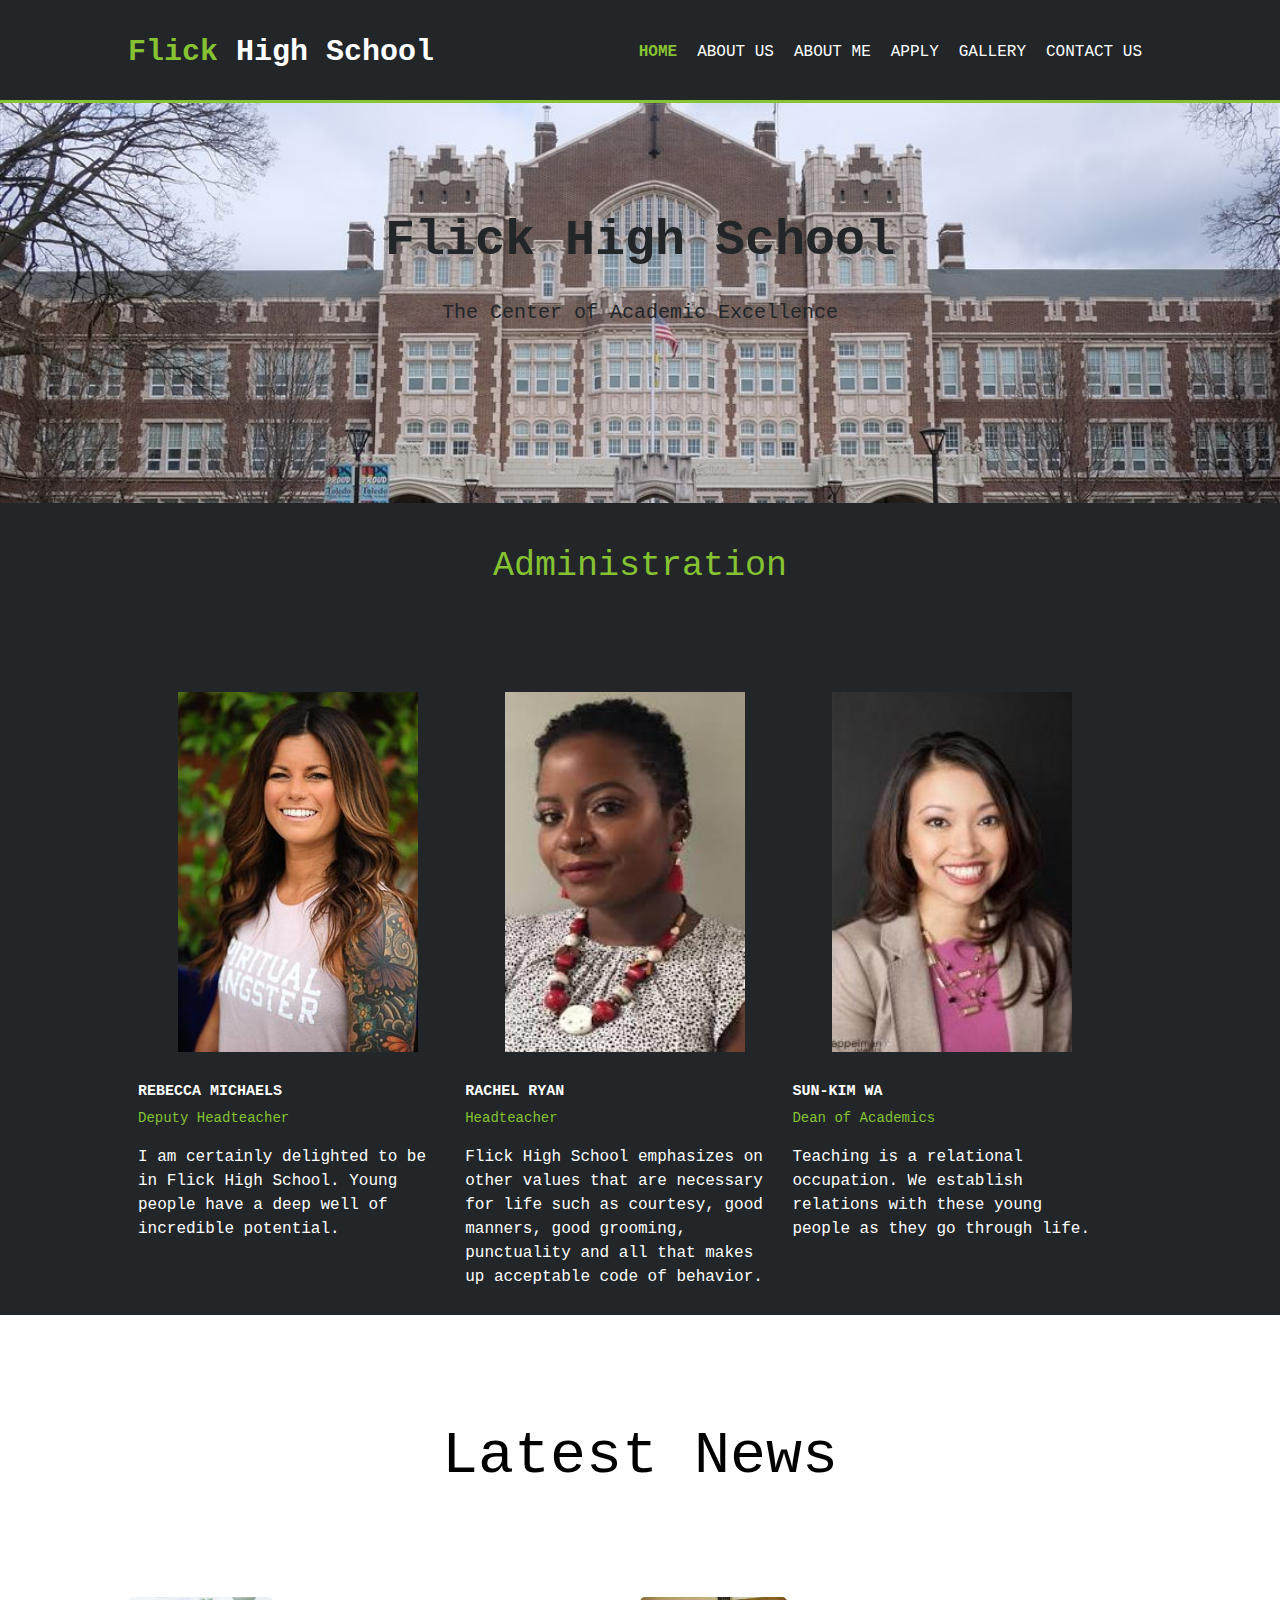
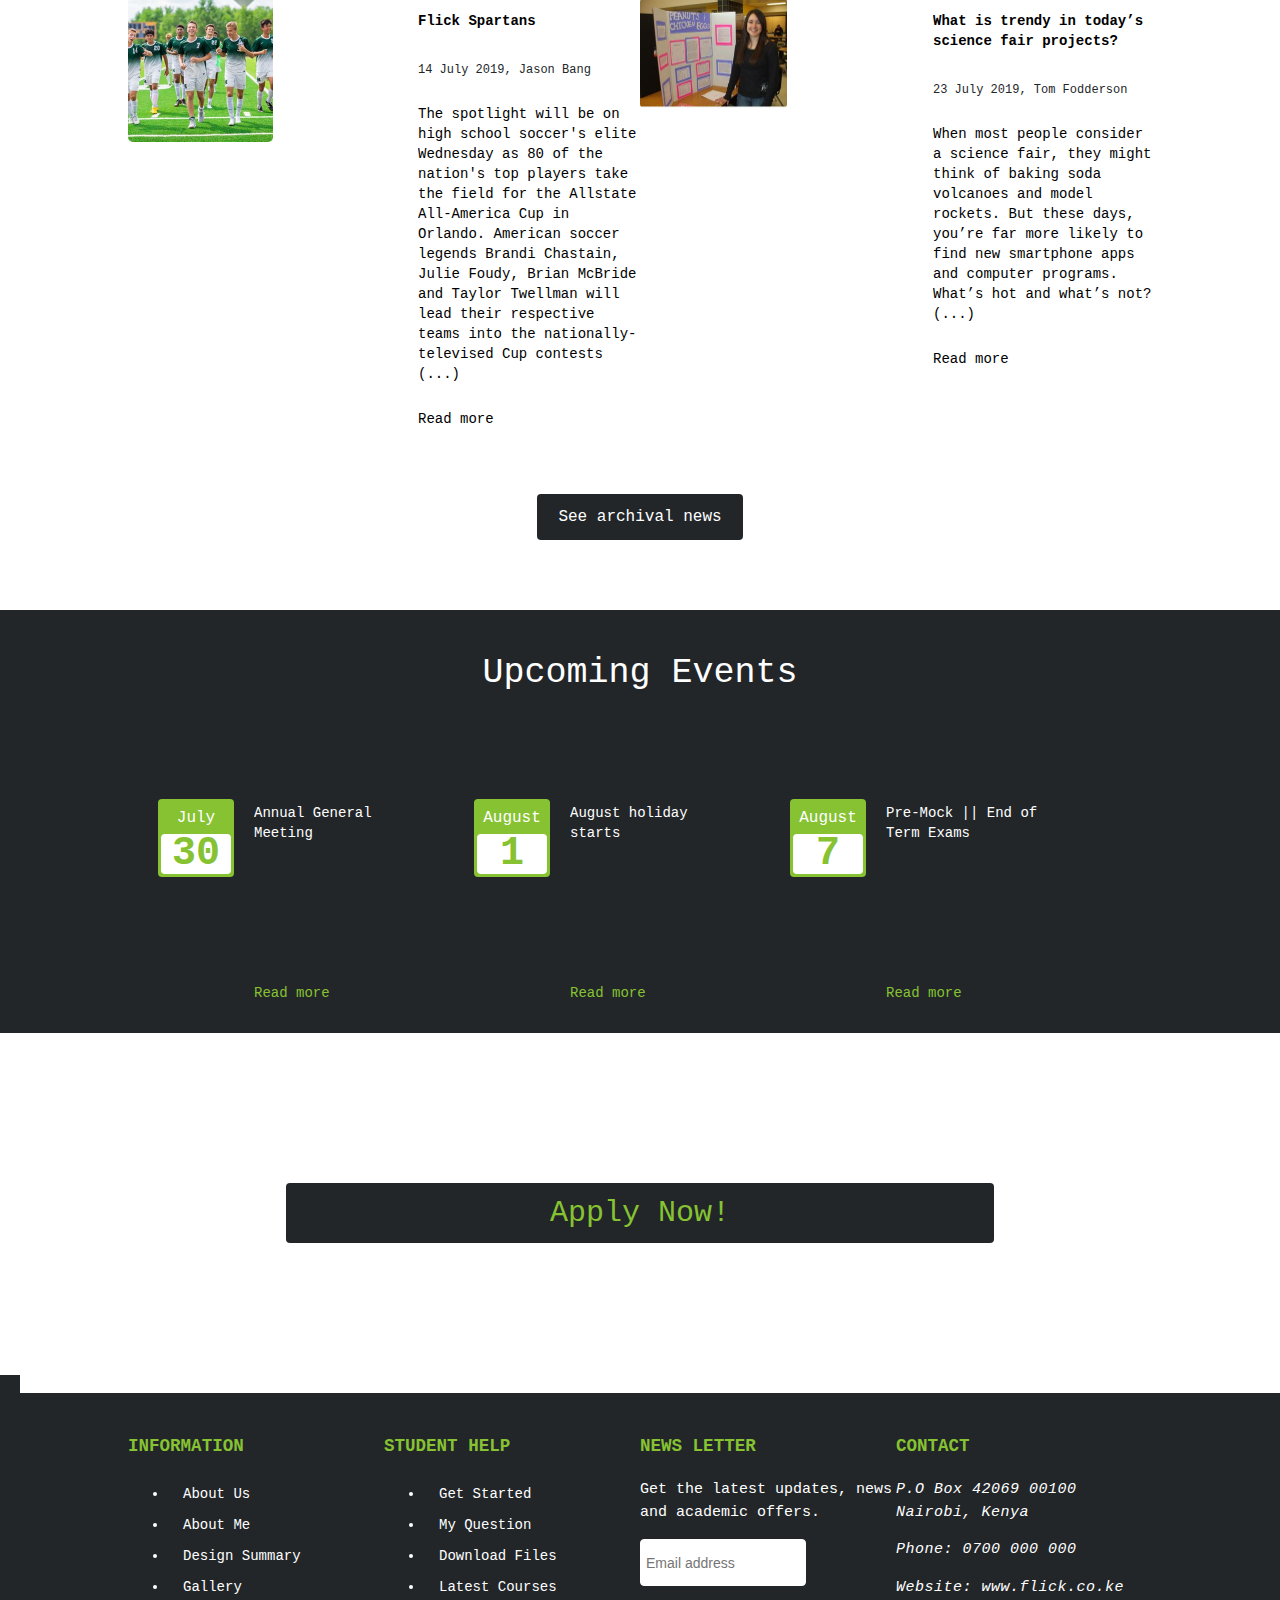
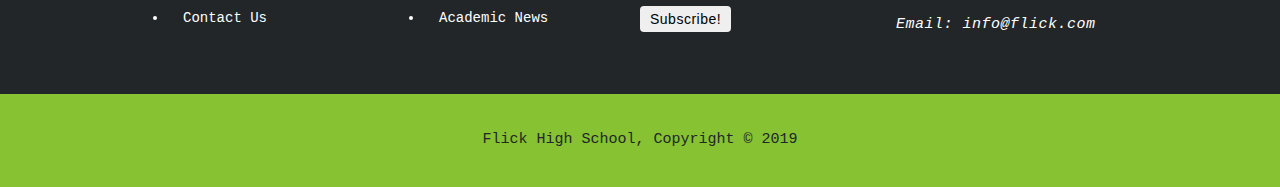
==== commit 726d86c4: "Set relevant text" ====
--- a/index.html
+++ b/index.html
@@ -32,9 +32,7 @@
     <section id="showcase">
         <div class="container">
             <h1>Flick High School</h1>
-            <p>Lorem ipsum dolor sit amet consectetur adipisicing elit. Unde, qui facilis nemo blanditiis quas quasi rem
-                aliquid nam sint consequuntur reprehenderit velit praesentium commodi rerum nulla delectus at excepturi
-                sed?</p>
+            <p>The Center of Academic Excellence</p>
         </div>
     </section>
 
@@ -42,9 +40,6 @@
         <div class="container">
             <div class="admin-title">
                 <h2>Administration</h2>
-                <p>Lorem ipsum dolor sit amet, consectetur adipisicing elit. Molestias optio modi quam eum at sapiente
-                    quaerat numquam reprehenderit illo qui? Assumenda id magni vel, tenetur repudiandae officiis!
-                    Laboriosam, dolore. Reiciendis?</p>
             </div>
             <div class="single-admin">
                 <figure class="single-admin-img">
@@ -53,9 +48,8 @@
                 <div class="single-admin-content">
                     <h4>Rebecca Michaels</h4>
                     <span>Deputy Headteacher</span>
-                    <p>Lorem ipsum dolor sit amet consectetur adipisicing elit. Adipisci ab quia ex aspernatur dolor
-                        cupiditate dolores quaerat ipsam fugiat optio! Soluta optio quis mollitia non consequuntur quos
-                        architecto omnis dicta.</p>
+                    <p>I am certainly delighted to be in Flick High School. Young people have a deep well of incredible
+                        potential.</p>
                 </div>
             </div>
             <div class="single-admin">
@@ -65,9 +59,10 @@
                 <div class="single-admin-content">
                     <h4>Rachel Ryan</h4>
                     <span>Headteacher</span>
-                    <p>Lorem ipsum dolor sit amet consectetur adipisicing elit. Adipisci ab quia ex aspernatur dolor
-                        cupiditate dolores quaerat ipsam fugiat optio! Soluta optio quis mollitia non consequuntur quos
-                        architecto omnis dicta.</p>
+                    <p>
+                        Flick High School emphasizes on other values that are necessary for life such as courtesy, good
+                        manners, good grooming, punctuality and all that makes up acceptable code of behavior.
+                    </p>
                 </div>
             </div>
             <div class="single-admin">
@@ -77,9 +72,10 @@
                 <div class="single-admin-content">
                     <h4>Sun-Kim Wa</h4>
                     <span>Dean of Academics</span>
-                    <p>Lorem ipsum dolor sit amet consectetur adipisicing elit. Adipisci ab quia ex aspernatur dolor
-                        cupiditate dolores quaerat ipsam fugiat optio! Soluta optio quis mollitia non consequuntur quos
-                        architecto omnis dicta.</p>
+                    <p>
+                        Teaching is a relational occupation. We establish relations with these young people as they go
+                        through life.
+                    </p>
                 </div>
             </div>
         </div>
@@ -91,20 +87,19 @@
             <article>
                 <div class="pic"><img src="./resources/img/soccer.jpg" alt=""></div>
                 <div class="info">
-                    <h4>Omnis iste natus error sit voluptatem accusantium </h4>
+                    <h4>Flick Spartans</h4>
                     <p class="date">14 July 2019, Jason Bang</p>
-                    <p>Nemo enim ipsam voluptatem quia voluptas sit aspernatur aut odit aut fugit, sed quia consequuntur
-                        magni dolores (...)</p>
+                    <p>The spotlight will be on high school soccer's elite Wednesday as 80 of the nation's top players take the field for the Allstate All-America Cup in Orlando.
+                    American soccer legends Brandi Chastain, Julie Foudy, Brian McBride and Taylor Twellman will lead their respective teams into the nationally-televised Cup contests (...)</p>
                     <a class="more" href="https://www.usiu.ac.ke/news-updates/">Read more</a>
                 </div>
             </article>
             <article>
                 <div class="pic"><img src="./resources/img/sciencefair.jpg" alt=""></div>
                 <div class="info">
-                    <h4>Omnis iste natus error sit voluptatem accusantium </h4>
+                    <h4>What is trendy in today’s science fair projects?</h4>
                     <p class="date">23 July 2019, Tom Fodderson</p>
-                    <p>Nemo enim ipsam voluptatem quia voluptas sit aspernatur aut odit aut fugit, sed quia consequuntur
-                        magni dolores (...)</p>
+                    <p>When most people consider a science fair, they might think of baking soda volcanoes and model rockets. But these days, you’re far more likely to find new smartphone apps and computer programs. What’s hot and what’s not?  (...)</p>
                     <a class="more" href="https://www.usiu.ac.ke/news-updates/">Read more</a>
                 </div>
             </article>
@@ -123,9 +118,7 @@
                     <p class="date">30</p>
                 </div>
                 <div class="info">
-                    <p>Lorem ipsum dolor sit amet consectetur adipisicing elit. Iste ipsum expedita assumenda
-                        perferendis nesciunt nisi accusantium ab asperiores? Dolores suscipit impedit natus numquam sit
-                        quidem qui! Aspernatur eveniet tempore odio?</p>
+                    <p>Annual General Meeting</p>
                     <a class="more" href="https://www.usiu.ac.ke/dept-news-events-activities">Read more</a>
                 </div>
             </article>
@@ -135,9 +128,7 @@
                     <p class="date">1</p>
                 </div>
                 <div class="info">
-                    <p>Lorem ipsum dolor sit amet consectetur adipisicing elit. Iste ipsum expedita assumenda
-                        perferendis nesciunt nisi accusantium ab asperiores? Dolores suscipit impedit natus numquam sit
-                        quidem qui! Aspernatur eveniet tempore odio?</p>
+                    <p>August holiday starts</p>
                     <a class="more" href="https://www.usiu.ac.ke/dept-news-events-activities">Read more</a>
                 </div>
             </article>
@@ -147,9 +138,7 @@
                     <p class="date">7</p>
                 </div>
                 <div class="info">
-                    <p>Lorem ipsum dolor sit amet consectetur adipisicing elit. Iste ipsum expedita assumenda
-                        perferendis nesciunt nisi accusantium ab asperiores? Dolores suscipit impedit natus numquam sit
-                        quidem qui! Aspernatur eveniet tempore odio?</p>
+                    <p>Pre-Mock || End of Term Exams</p>
                     <a class="more" href="https://www.usiu.ac.ke/dept-news-events-activities"">Read more</a>
                 </div>
             </article>
@@ -157,11 +146,11 @@
     </section>
 
     <section id="apply-btn-home">
-        <div class="container">
-            <div class="apply-btn">
-                <a class="btn" href="apply.html">Apply Now!</a>
-            </div>
-        </div>
+                        <div class="container">
+                            <div class="apply-btn">
+                                <a class="btn" href="apply.html">Apply Now!</a>
+                            </div>
+                        </div>
     </section>
 
     <section id="bottom-banner">
--- a/resources/css/styles.css
+++ b/resources/css/styles.css
@@ -117,52 +117,6 @@
     color: #222629;
     background-color: #86C232;
     text-align: center;
-}
-
-/*Main section of about us*/
-
-#main {
-    margin-top: 20px;
-    padding: 10px;
-    text-align: center;
-    color: #ffffff;
-    font-size: 18px;
-}
-
-#main h1 {
-    color: #86C232;
-    font-size: 40px;
-}
-
-#departments {
-    background-color: #ffffff;
-}
-
-#departments h1 {
-    color: #86C232;
-    font-size: 18px;
-    text-align: center;
-}
-
-#departments p {
-    text-align: center;
-    font-size: 16px;
-}
-
-#gallery div {
-    display: inline-block;
-}
-
-#facility {
-    background-color: #222629;
-}
-
-#facilities {
-    text-align: center;
-}
-
-#facilities h1 {
-    color: #86C232;
 }
 
 /*Bottom banner*/
@@ -237,6 +191,18 @@
     display: block;
 }
 
+#about-us-title h1{
+    font-size: 40px;
+    text-align: center;
+    color: #86C232;
+}
+
+#about-us-title p{
+    text-align: center;
+    font-size: 16px;
+    color: #ffffff;
+}
+
 #about-us h2 {
     font-size: 35px;
     margin-bottom: 20px;
@@ -328,6 +294,7 @@
 /*Contact page*/
 
 #contact {
+    background-color: #ffffff;
     display: inline;
     padding: 100px 0;
 }
@@ -339,6 +306,7 @@
 
 #contact h2 {
     font-size: 40px;
+    color: #86C232;
 }
 
 #contact label {
@@ -357,7 +325,7 @@
     margin-bottom: 10px;
     height: 35px;
     padding: 5px;
-    width: 100%;
+    width: 30%;
 }
 
 #contact button {
@@ -694,4 +662,143 @@
 	padding: 0 21px;
     border: none;
     width: 65%;
+}
+/*Gallery*/
+#departments{
+    background-color: #ffffff;
+}
+
+#departments .gallery{
+    margin: 5px;
+    border: 1px solid #222629;
+    float: left;
+    width: 20%;
+}
+
+#departments .gallery img{
+    width: 100%;
+    height: 100%;
+}
+
+#departments .desc{
+    padding: 15px;
+    text-align: center;
+}
+
+#facilities h2{
+    color: #86C232;
+}
+
+#facilities .gallery{
+    margin: 5px;
+    border: 1px solid #ffffff;
+    float: left;
+    width: 20%;
+}
+
+#facilities .gallery:hover{
+    border: 1px solid #86C232;
+}
+
+#facilities .gallery img{
+    width: 100%;
+    height: 100%;
+}
+
+#facilities .desc{
+    color: #ffffff;
+    padding: 15px;
+    text-align: center;
+}
+
+/*About me*/
+
+#about-me{
+    text-align: center;
+}
+
+#about-me img{
+    border-radius: 50%;
+    width: 50%;
+    height: 50%;
+    margin-top: 50px;
+}
+
+#about-me p {
+    text-align: left;
+    color: #ffffff;
+    font-size: 16px;
+}
+
+#about-me h3 {
+    text-align: left;
+    color: #ffffff;
+    font-size: 16px;
+}
+
+#about-me li {
+    text-align: left;
+    color: #ffffff;
+    font-size: 16px;
+}
+
+/*Design summary*/
+
+#design{
+    text-align: left;
+    color: #ffffff;
+    font-size: 16px;
+}
+
+#design h1{
+    text-align: center;
+}
+
+/*Application page*/
+
+#apply h1{
+    color: #86C232;
+    font-size: 40px;
+    text-align: center;
+}
+
+#apply p{
+    font-size: 20px;
+    color: #ffffff;
+    display: block;
+}
+
+#apply label{
+    font-size: 20px;
+    color: #ffffff;
+    display: block;
+}
+
+#apply .mail-add{
+    color: #86C232;
+    font-size: 25px;
+    text-align: center;
+}
+
+#apply label .required{
+    color: #86C232;
+}
+
+#apply input[type="text"], input[type="email"], input[type="number"] {
+    border: none;
+    border: 1px solid #000000;
+    color: #222629;
+    margin-bottom: 10px;
+    height: 35px;
+    padding: 5px;
+    width: 30%;
+}
+
+#apply button {
+    color: #000000;
+    border: medium none;
+    border-radius: 4px;
+    font-size: 14px;
+    letter-spacing: 0.5px;
+    padding: 5px 10px;
 }